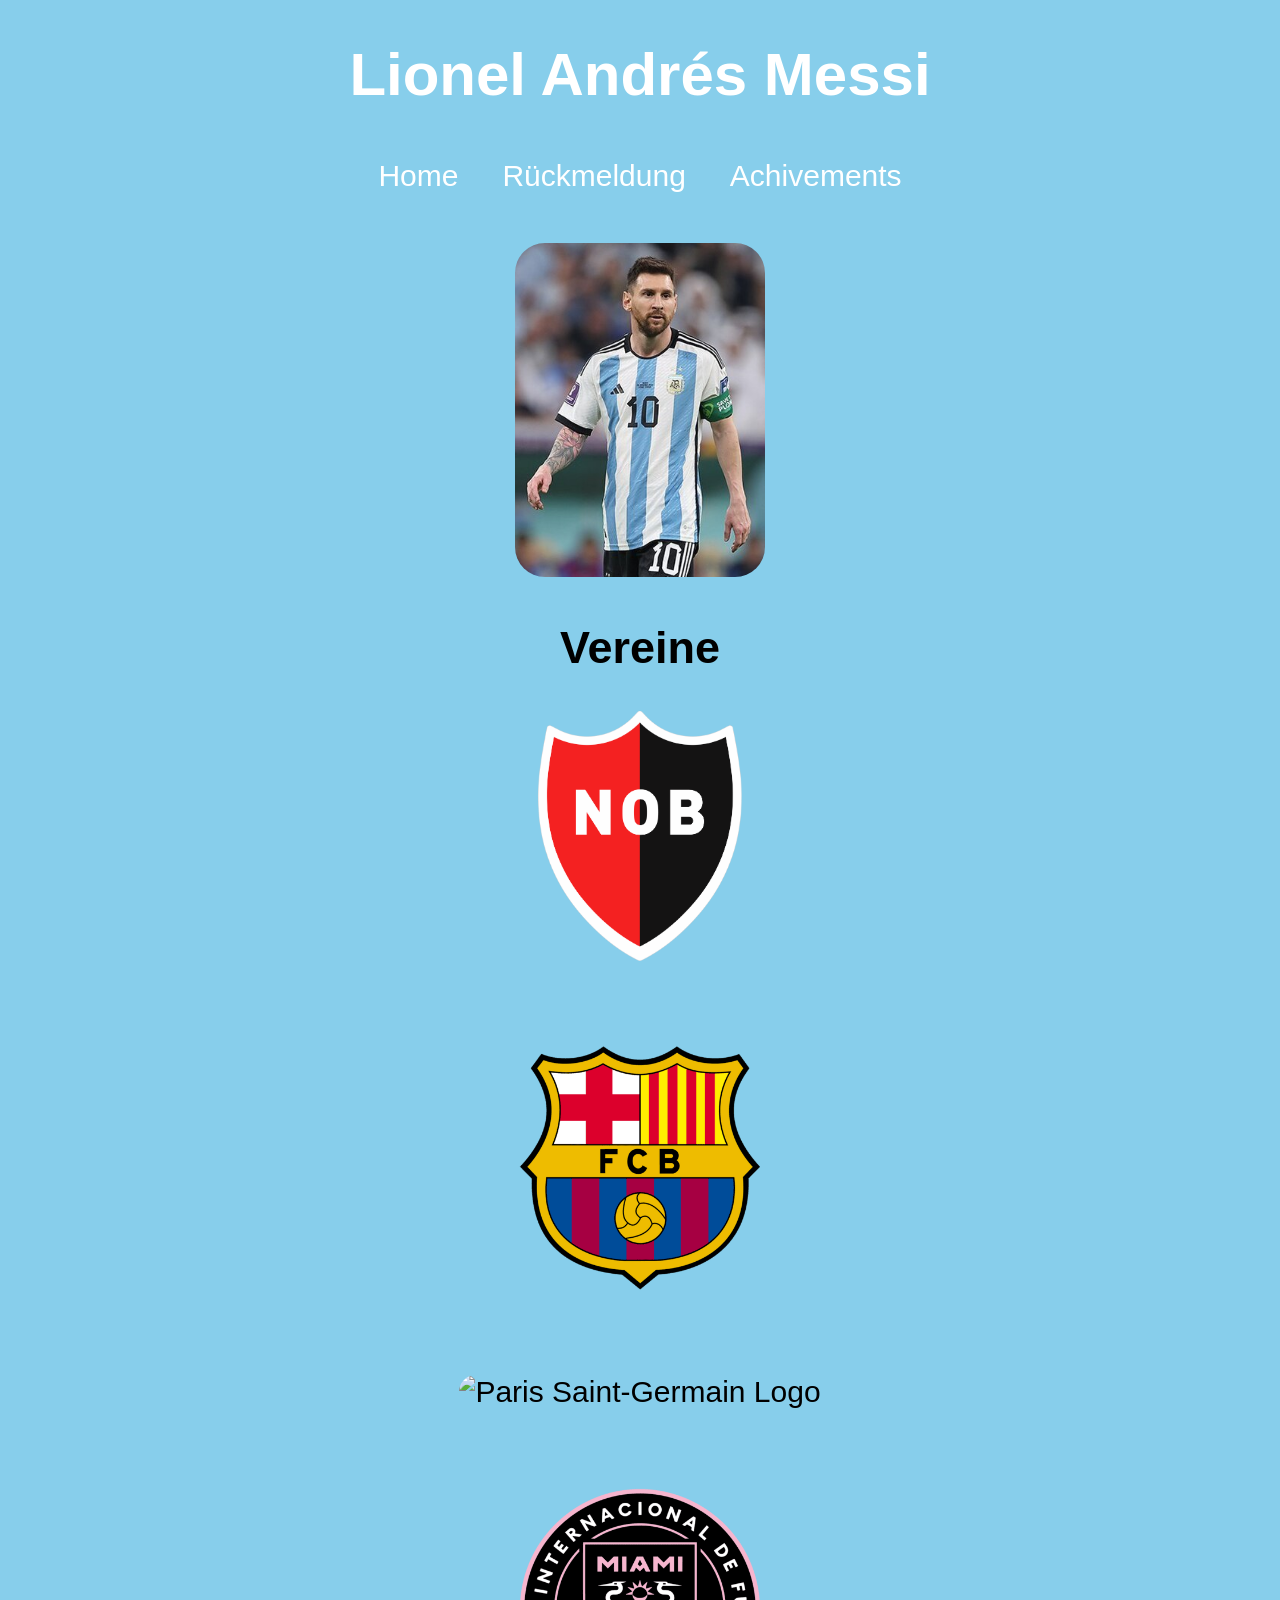
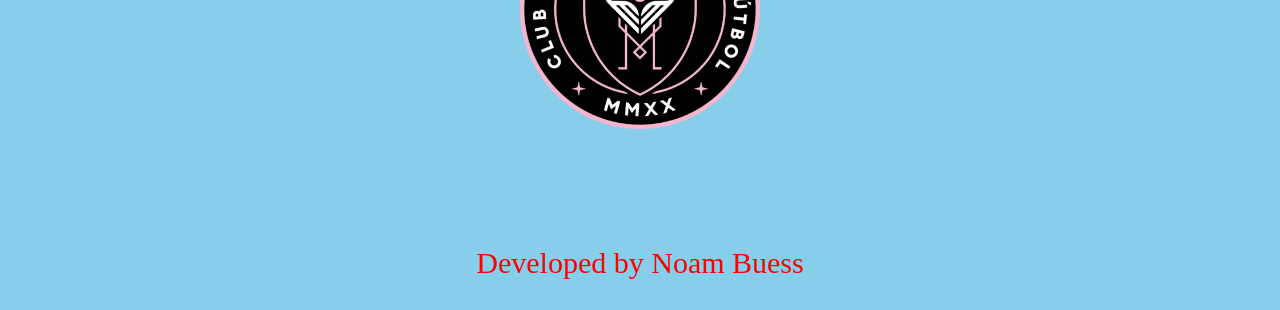
==== index.html @ 8aaba7e3 "verbesserungen" ====
<!DOCTYPE html>
<html lang="de">
<head>
    <meta charset="UTF-8">
    <meta name="viewport" content="width=device-width, initial-scale=1.0">
    <meta name="description" content="Es geht um eine Übungswebseite über den Fussballspieler Lionel Messi.">
    <title>Lionel Messi</title>
    <link rel="stylesheet" href="src/index.css">
</head>
<body class ="body">
    <header class="header">
        <h1>Lionel Andrés Messi</h1>
    </header>
    <nav class="navbar">
        <a href="index.html" class="navlink">Home</a>    
        <a href="src/rueckmeldung.html" class="navlink">Rückmeldung</a>
        <a href="src/achivements.html" class="navlink">Achivements</a>
    </nav>
    <main class="main">
        <img src="public/LionelMessiPicture.jpg" alt="Lionel Messi Picture" class="messipicture">
        <br>
        <h2>Vereine</h2>
        <img src="public/clubs/Newells_Old_Boys_Logo.png" alt="Newells Old Boys Logo" class="vereine"><br>
        <img src="public/clubs/FC-Barcelona_Logo.png" alt="FC Barcelona" class="vereine2"><br>
        <img src="public/clubs/Paris_Saint-Germain_Logo.png" alt="Paris Saint-Germain Logo" class="vereine"><br>
        <img src="public/clubs/Inter_Miami_Logo.png" alt="Inter Miami Logo" class="vereine2"><br>
    </main>
    <footer class="footer">
        <p>Developed by Noam Buess</p>
    </footer>
    </body>
</html>
---- src/index.css ----
.header {
    font-size: 30px;
    font-family: Arial, sans-serif;
    text-align: center;
    color: white;
    margin: 20px;
}
.navbar {
    text-align: center;
    margin:50px;
}
.navlink {
    font-size: 30px;
    font-family: Arial, sans-serif;
    color: white;
    text-decoration: none;
    margin: 20px;
}

.body {
    background-color: skyblue;
}

.main {
    font-size: 30px;
    font-family: Arial, sans-serif;
    text-align: center;
}

.footer {
    text-align: center;
    color: red;
    font-size: 30px;
}

.achievements-main {
    display: flex;
    gap: 40px;
    align-items: flex-start;
    font-family: Arial, Helvetica, sans-serif;
    font-size: 25px;
}
.messipicture {
    border-top-left-radius: 30px;
    border-top-right-radius: 30px;
    border-bottom-left-radius: 30px;
    border-bottom-right-radius: 30px;
    width: 250px;
    height: auto; 
    text-align: center;
}

.vereine {
    border-radius: 30px;
    width: 250px;
    height: auto; 
    text-align: center;
}

.vereine2 {
    border-radius: 30px;
    width: 400px;
    height: auto;
    text-align: center;
}

.avmAside {
    display: flex;
    flex-direction: column;
    gap: 20px;
}

.messipictureAchievements {
    border-radius: 30px;
    width: 250px;
    height: auto;
}
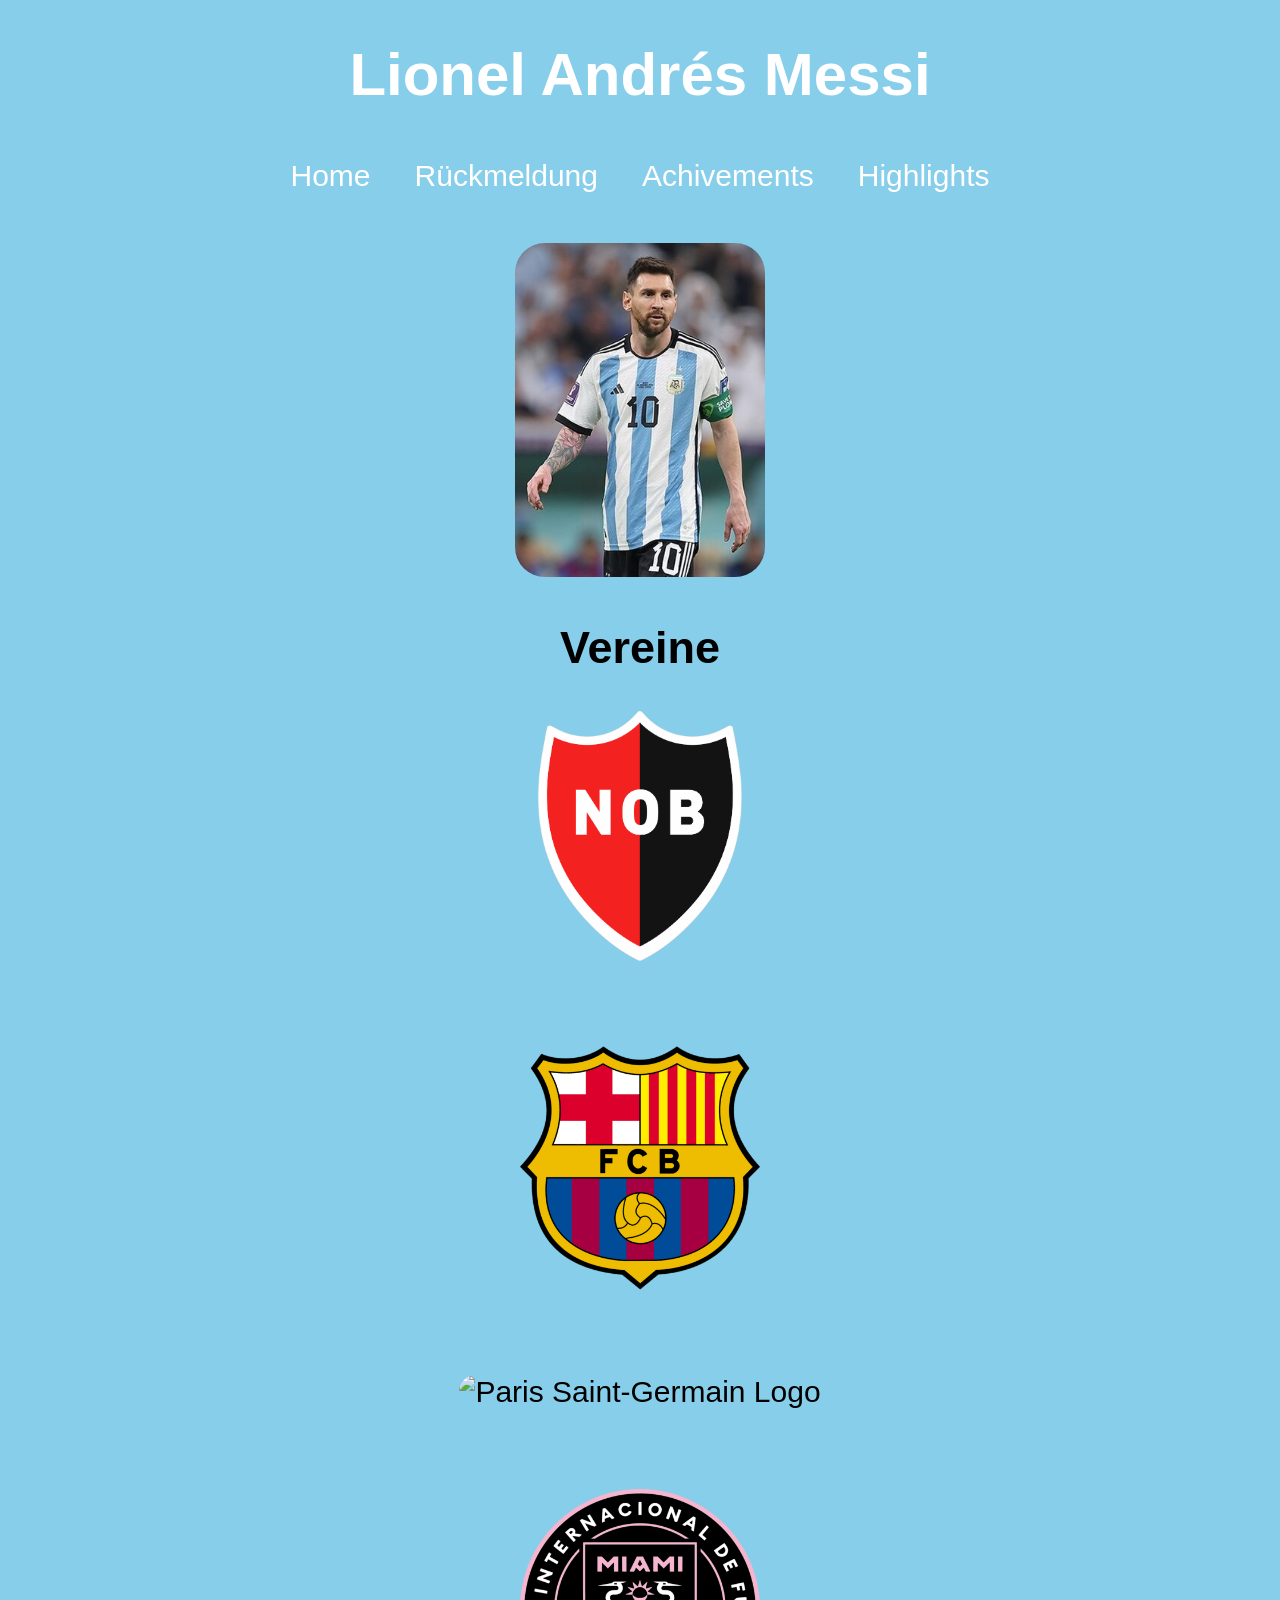
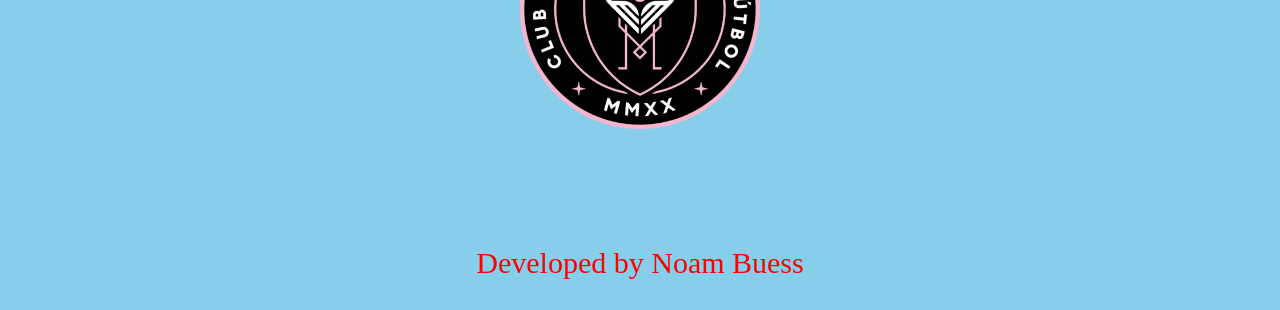
==== commit 25c5594e: "video" ====
--- a/index.html
+++ b/index.html
@@ -15,6 +15,7 @@
         <a href="index.html" class="navlink">Home</a>    
         <a href="src/rueckmeldung.html" class="navlink">Rückmeldung</a>
         <a href="src/achivements.html" class="navlink">Achivements</a>
+        <a href="src/highlights.html" class="navlink">Highlights</a>
     </nav>
     <main class="main">
         <img src="public/LionelMessiPicture.jpg" alt="Lionel Messi Picture" class="messipicture">
--- a/src/index.css
+++ b/src/index.css
@@ -74,4 +74,18 @@
     border-radius: 30px;
     width: 250px;
     height: auto;
-}+}
+
+.tbl-h {
+    border-collapse: collapse;
+}
+.tbl-h th, .tbl-h td {
+    border: 1px solid black;
+    padding: 10px;
+    background-color: rgb(255, 255, 255);
+}
+
+.messivideo {
+    text-align: center;
+    
+}
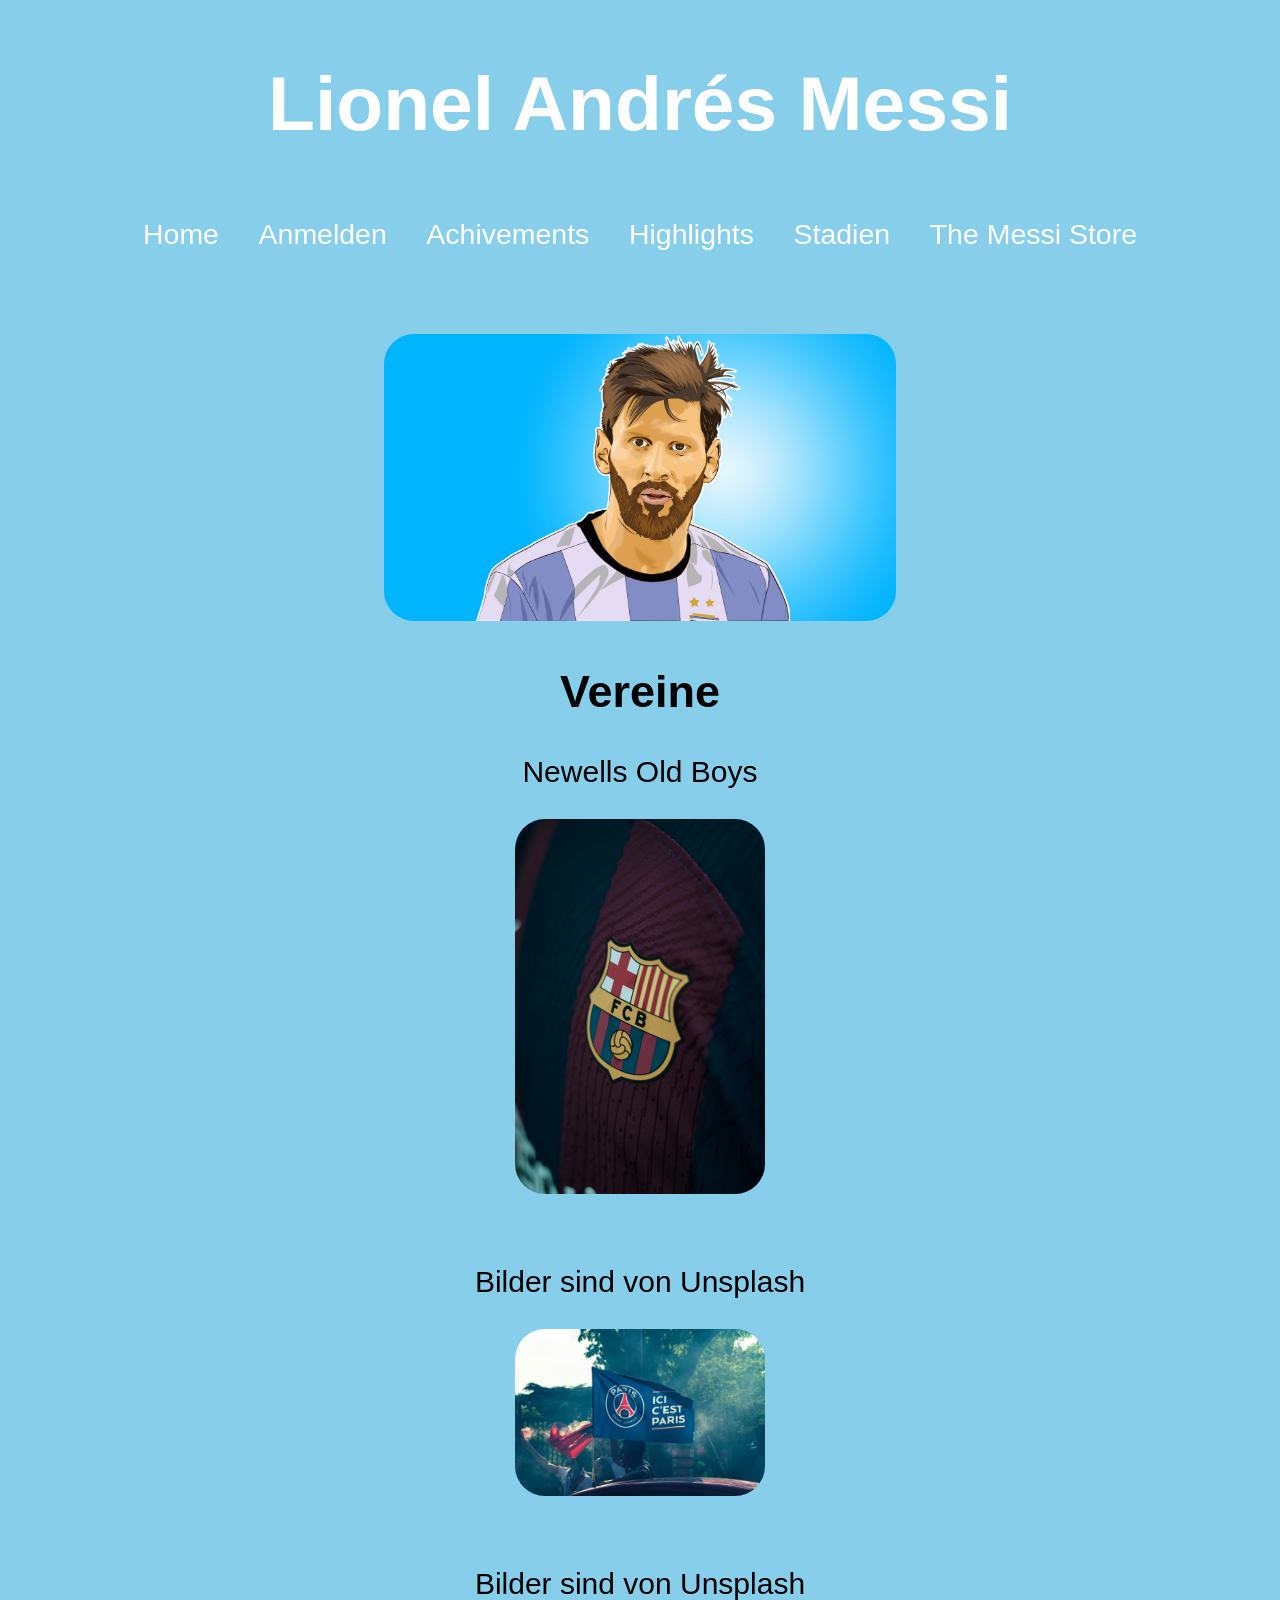
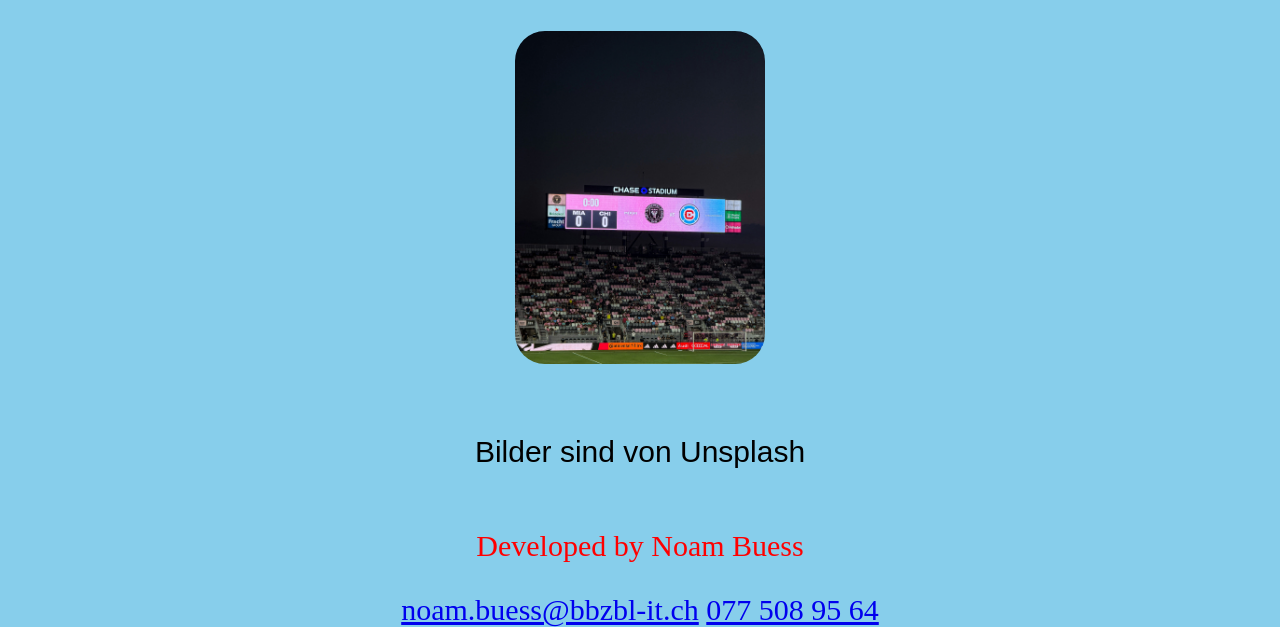
==== commit 64deb87f: "zwischen commit" ====
--- a/index.html
+++ b/index.html
@@ -2,32 +2,44 @@
 <html lang="de">
 <head>
     <meta charset="UTF-8">
+    <meta name="robots" content="noindex">
     <meta name="viewport" content="width=device-width, initial-scale=1.0">
     <meta name="description" content="Es geht um eine Übungswebseite über den Fussballspieler Lionel Messi.">
     <title>Lionel Messi</title>
     <link rel="stylesheet" href="src/index.css">
 </head>
-<body class ="body">
-    <header class="header">
-        <h1>Lionel Andrés Messi</h1>
-    </header>
-    <nav class="navbar">
-        <a href="index.html" class="navlink">Home</a>    
-        <a href="src/rueckmeldung.html" class="navlink">Rückmeldung</a>
-        <a href="src/achivements.html" class="navlink">Achivements</a>
-        <a href="src/highlights.html" class="navlink">Highlights</a>
-    </nav>
+<body>
+
+    <div class="head">
+        <header class="title">
+            <h1>Lionel Andrés Messi</h1>
+        </header>
+        <nav class="navbar">
+            <a href="index.html" class="navlink">Home</a>    
+            <a href="src/login.html" class="navlink">Anmelden</a>
+            <a href="src/achivements.html" class="navlink">Achivements</a>
+            <a href="src/highlights.html" class="navlink">Highlights</a>
+            <a href="src/Stadien.html" class="navlink">Stadien</a>
+            <a href="https://www.themessistore.com/" target="_blank" class="navlink">The Messi Store</a>
+        </nav>
+
+    </div>
     <main class="main">
         <img src="public/LionelMessiPicture.jpg" alt="Lionel Messi Picture" class="messipicture">
         <br>
         <h2>Vereine</h2>
-        <img src="public/clubs/Newells_Old_Boys_Logo.png" alt="Newells Old Boys Logo" class="vereine"><br>
-        <img src="public/clubs/FC-Barcelona_Logo.png" alt="FC Barcelona" class="vereine2"><br>
-        <img src="public/clubs/Paris_Saint-Germain_Logo.png" alt="Paris Saint-Germain Logo" class="vereine"><br>
-        <img src="public/clubs/Inter_Miami_Logo.png" alt="Inter Miami Logo" class="vereine2"><br>
+        <p>Newells Old Boys</p>
+        <img src="public//clubs/FCBarcelona-Logo.jpg" alt="FC Barcelona" class="vereine2"><br> <br>
+        <p>Bilder sind von Unsplash</p>
+        <img src="public//clubs/PSG-Logo.jpg" alt="Paris Saint-Germain Logo" class="vereine"><br> <br>
+        <p>Bilder sind von Unsplash</p>
+        <img src="public/clubs/InterMiami-Logo.jpg" alt="Inter Miami Logo" class="vereine2"><br> <br>
+        <p>Bilder sind von Unsplash</p>
     </main>
     <footer class="footer">
         <p>Developed by Noam Buess</p>
+        <a href="mailto:noam.buess@bbzbl-it.ch" >noam.buess@bbzbl-it.ch</a>
+        <a href="tel:0775089564">077 508 95 64</a>
     </footer>
     </body>
 </html>
--- a/src/index.css
+++ b/src/index.css
@@ -1,91 +1,577 @@
-.header {
-    font-size: 30px;
-    font-family: Arial, sans-serif;
-    text-align: center;
-    color: white;
-    margin: 20px;
+@media screen and (max-width: 1600px) {
+    :root {
+        --red-color: red;
+        --background-color: skyblue;
+        --darkblue-color: darkblue;
+        --white-color: white;
+        --lightgreen-color: lightgreen;
+
+        body {
+            background-color: var(--background-color);
+            display: grid;
+            grid-template-columns: 100%;
+            grid-template-rows: 300px 1fr 100px;
+            grid-template-areas: 
+                        "head"
+                        "main"
+                        "footer";
+        
+            .head {
+                grid-area: head;
+                align-items: center;
+                width: 100%;
+                background-color: var(--background-color);
+                top:0;
+
+                .title {
+                    grid-area: head;
+                    font-size: 3vw;
+                    font-family: Arial, sans-serif;
+                    text-align: center;
+                    color: var(--white-color);
+                }
+                .navbar {
+                    text-align: center;
+                    margin:25px;
+
+                    .navlink {
+                        font-size: 2.225vw;
+                        font-family: Arial, sans-serif;
+                        color: var(--white-color);
+                        text-decoration: none;
+                        margin: 1vw;
+                        padding: 5px;
+                        display: inline-block;
+                        transition: transform 0.3s ease, color 0.3s ease;
+                    }
+                    .navlink:hover {
+                        transform: scale(1.2);
+                        color: var(--lightgreen-color);
+                    }
+                }
+            }
+            .main {
+                grid-area: main;
+                font-size: 30px;
+                font-family: Arial, sans-serif;
+                text-align: center;
+
+                .messipicture {
+                    border-radius: 30px;
+                    margin-top: 2vw;
+                    width: 40vw;
+                    height: auto; 
+                    text-align: center;
+                }
+                .vereine {
+                    border-radius: 30px;
+                    width: 250px;
+                    height: auto; 
+                    text-align: center;
+                }
+                .vereine2 {
+                    border-radius: 30px;
+                    width: 250px;
+                    height: auto;
+                    text-align: center;
+                }
+                .input {
+                    width: 200px;
+                    height: 25px;
+                    border-radius: 10px;
+                }
+                .input-submit {
+                    width: 100px;
+                    height: 25px;
+                    border-radius: 10px;
+                }
+                .maps-stadiums {
+                    width: 70vw;
+                    height: 50vh;
+                }
+                
+            }
+            .footer {
+                grid-area: footer;
+                text-align: center;
+                color: var(--red-color);
+                font-size: 30px;
+            }
+            .achievements-main {
+                display: flex;
+                gap: 40px;
+                align-items: flex-start;
+                font-family: Arial, Helvetica, sans-serif;
+                font-size: 25px;
+
+                .tbl-h {
+                    border-collapse: collapse;
+                }
+                .tbl-h th, .tbl-h td {
+                    border: 1px solid black;
+                    padding: 10px;
+                    background-color: var(--white-color);
+                }
+            }
+            .avmAside {
+                display: flex;
+                flex-direction: column;
+                gap: 20px;
+
+                    .messipictureAchievements {
+                        border-radius: 30px;
+                        width: 250px;
+                        height: auto;
+                    }
+                    .CampNou {
+                        border-radius: 30px;
+                        margin-top: 30vh;
+                        width: 250px;
+                        height: auto;
+                    }
+            }
+            .messivideo {
+                text-align: center;  
+            }
+            main {
+
+                h2:first-child {
+                    font-size: 45px;
+                    color: var(--darkblue-color);
+                }
+            }
+        }
+    }
 }
-.navbar {
-    text-align: center;
-    margin:50px;
+
+@media  screen and (max-width: 1000px) {
+    :root {
+        --red-color: red;
+        --background-color: skyblue;
+        --darkblue-color: darkblue;
+        --white-color: white;
+        --lightgreen-color: lightgreen;
+
+        body {
+            background-color: var(--background-color);
+            display: grid;
+            grid-template-columns: 100%;
+            grid-template-rows: 200px 1fr 100px;
+            grid-template-areas: 
+                        "head"
+                        "main"
+                        "footer";
+        
+            .head {
+                grid-area: head;
+                align-items: center;
+                width: 100%;
+                background-color: var(--background-color);
+                top:0;
+
+                .title {
+                    grid-area: head;
+                    font-size: 3vw;
+                    font-family: Arial, sans-serif;
+                    text-align: center;
+                    color: var(--white-color);
+                }
+                .navbar {
+                    text-align: center;
+                    margin: 5vh;
+
+                    .navlink {
+                        font-size: 2.3vw;
+                        font-family: Arial, sans-serif;
+                        color: var(--white-color);
+                        text-decoration: none;
+                        margin: 1vw;
+                        padding: 5px;
+                        display: inline-block;
+                        transition: transform 0.3s ease, color 0.3s ease;
+                    }
+                    .navlink:hover {
+                        transform: scale(1.2);
+                        color: var(--lightgreen-color);
+                    }
+                }
+            }
+            .main {
+                grid-area: main;
+                font-size: 30px;
+                font-family: Arial, sans-serif;
+                text-align: center;
+
+                .messipicture {
+                    border-radius: 30px;
+                    width: 40vw;
+                    height: auto; 
+                    text-align: center;
+                }
+                .vereine {
+                    border-radius: 30px;
+                    width: 250px;
+                    height: auto; 
+                    text-align: center;
+                }
+                .vereine2 {
+                    border-radius: 30px;
+                    width: 250px;
+                    height: auto;
+                    text-align: center;
+                }
+                .input {
+                    width: 200px;
+                    height: 25px;
+                    border-radius: 10px;
+                }
+                .input-submit {
+                    width: 100px;
+                    height: 25px;
+                    border-radius: 10px;
+                }
+                .maps-stadiums {
+                    width: 60vw;
+                    height: 50vh;
+                }
+            }
+            .footer {
+                grid-area: footer;
+                text-align: center;
+                color: var(--red-color);
+                font-size: 30px;
+            }
+            .achievements-main {
+                display: flex;
+                gap: 40px;
+                align-items: flex-start;
+                font-family: Arial, Helvetica, sans-serif;
+                font-size: 25px;
+
+                .tbl-h {
+                    border-collapse: collapse;
+                }
+                .tbl-h th, .tbl-h td {
+                    border: 1px solid black;
+                    padding: 10px;
+                    background-color: var(--white-color);
+                }
+            }
+            .avmAside {
+                
+                display: flex;
+                flex-direction: column;
+                gap: 20px;
+
+                    .messipictureAchievements {
+                        border-radius: 30px;
+                        width: 250px;
+                        height: auto;
+                    }
+                    .CampNou {
+                        border-radius: 30px;
+                        margin-top: 35vh;
+                        width: 30vw;
+                    }
+            }
+            .messivideo {
+                text-align: center;  
+            }
+            main {
+
+                h2:first-child {
+                    font-size: 45px;
+                    color: var(--darkblue-color);
+                }
+            }
+        }
+    }
 }
-.navlink {
-    font-size: 30px;
-    font-family: Arial, sans-serif;
-    color: white;
-    text-decoration: none;
-    margin: 20px;
+
+@media screen and (max-width: 750px) {
+    :root {
+        --red-color: red;
+        --background-color: skyblue;
+        --darkblue-color: darkblue;
+        --white-color: white;
+        --lightgreen-color: lightgreen;
+
+        body {
+            background-color: var(--background-color);
+            display: grid;
+            grid-template-columns: 100%;
+            grid-template-rows: 150px 1fr 100px;
+            grid-template-areas: 
+                        "head"
+                        "main"
+                        "footer";
+        
+            .head {
+                grid-area: head;
+                align-items: center;
+                width: 100%;
+                background-color: var(--background-color);
+                top:0;
+
+                .title {
+                    grid-area: head;
+                    font-size: 3vw;
+                    font-family: Arial, sans-serif;
+                    text-align: center;
+                    color: var(--white-color);
+                }
+                .navbar {
+                    text-align: center;
+                    margin: 2vh;
+
+                    .navlink {
+                        font-size: 2.3vw;
+                        font-family: Arial, sans-serif;
+                        color: var(--white-color);
+                        text-decoration: none;
+                        margin: 1vw;
+                        padding: 5px;
+                        display: inline-block;
+                        transition: transform 0.3s ease, color 0.3s ease;
+                    }
+                    .navlink:hover {
+                        transform: scale(1.2);
+                        color: var(--lightgreen-color);
+                    }
+                }
+            }
+            .main {
+                grid-area: main;
+                font-size: 2.5vw;
+                font-family: Arial, sans-serif;
+                text-align: center;
+
+                .messipicture {
+                    border-radius: 30px;
+                    width: 40vw;
+                    height: auto; 
+                    text-align: center;
+                }
+                .vereine {
+                    border-radius: 30px;
+                    width: 250px;
+                    height: auto; 
+                    text-align: center;
+                }
+                .vereine2 {
+                    border-radius: 30px;
+                    width: 250px;
+                    height: auto;
+                    text-align: center;
+                }
+                .input {
+                    width: 50vw;
+                    height: 4vh;
+                    border-radius: 10px;
+                }
+                .input-submit {
+                    width: 100px;
+                    height: 25px;
+                    border-radius: 10px;
+                }
+                .maps-stadiums {
+                    width: 60vw;
+                    height: 50vh;
+                }
+            }
+            .footer {
+                grid-area: footer;
+                text-align: center;
+                color: var(--red-color);
+                font-size: 30px;
+            }
+            .achievements-main {
+                display: flex;
+                gap: 40px;
+                align-items: flex-start;
+                font-family: Arial, Helvetica, sans-serif;
+                font-size: 25px;
+
+                .tbl-h {
+                    border-collapse: collapse;
+                }
+                .tbl-h th, .tbl-h td {
+                    border: 1px solid black;
+                    padding: 10px;
+                    background-color: var(--white-color);
+                }
+            }
+            .avmAside {
+                grid-area: aside;
+                display: flex;
+                flex-direction: column;
+                gap: 20px;
+
+                    .messipictureAchievements {
+                        border-radius: 30px;
+                        width: 250px;
+                        height: auto;
+                    }
+                    .CampNou {
+                        border-radius: 30px;
+                        margin-top: 30vh;
+                        width: 30vw;
+                    }
+            }
+            .messivideo {
+                text-align: center;  
+            }
+            main {
+
+                h2:first-child {
+                    font-size: 45px;
+                    color: var(--darkblue-color);
+                }
+            }
+        }
+    }
 }
 
-.body {
-    background-color: skyblue;
-}
-
-.main {
-    font-size: 30px;
-    font-family: Arial, sans-serif;
-    text-align: center;
-}
-
-.footer {
-    text-align: center;
-    color: red;
-    font-size: 30px;
-}
-
-.achievements-main {
-    display: flex;
-    gap: 40px;
-    align-items: flex-start;
-    font-family: Arial, Helvetica, sans-serif;
-    font-size: 25px;
-}
-.messipicture {
-    border-top-left-radius: 30px;
-    border-top-right-radius: 30px;
-    border-bottom-left-radius: 30px;
-    border-bottom-right-radius: 30px;
-    width: 250px;
-    height: auto; 
-    text-align: center;
-}
-
-.vereine {
-    border-radius: 30px;
-    width: 250px;
-    height: auto; 
-    text-align: center;
-}
-
-.vereine2 {
-    border-radius: 30px;
-    width: 400px;
-    height: auto;
-    text-align: center;
-}
-
-.avmAside {
-    display: flex;
-    flex-direction: column;
-    gap: 20px;
-}
-
-.messipictureAchievements {
-    border-radius: 30px;
-    width: 250px;
-    height: auto;
-}
-
-.tbl-h {
-    border-collapse: collapse;
-}
-.tbl-h th, .tbl-h td {
-    border: 1px solid black;
-    padding: 10px;
-    background-color: rgb(255, 255, 255);
-}
-
-.messivideo {
-    text-align: center;
-    
-}
+@media screen and (max-width: 400px) {
+    :root {
+        --red-color: red;
+        --background-color: skyblue;
+        --darkblue-color: darkblue;
+        --white-color: white;
+        --lightgreen-color: lightgreen;
+
+        body {
+            background-color: var(--background-color);
+            display: grid;
+            grid-template-columns: 70% 30%;
+            grid-template-rows: 300px 1fr 100px;
+            grid-template-areas: 
+                        "head head"
+                        "main aside"
+                        "footer footer";
+        
+            .head {
+                grid-area: head;
+                align-items: center;
+                width: 100%;
+                background-color: var(--background-color);
+                top:0;
+
+                .title {
+                    grid-area: head;
+                    font-size: 3vw;
+                    font-family: Arial, sans-serif;
+                    text-align: center;
+                    color: var(--white-color);
+                }
+                .navbar {
+                    text-align: center;
+                    margin: 2vh;
+
+                    .navlink {
+                        font-size: 2.3vw;
+                        font-family: Arial, sans-serif;
+                        color: var(--white-color);
+                        text-decoration: none;
+                        margin: 1vw;
+                        padding: 5px;
+                        display: inline-block;
+                        transition: transform 0.3s ease, color 0.3s ease;
+                    }
+                    .navlink:hover {
+                        transform: scale(1.2);
+                        color: var(--lightgreen-color);
+                    }
+                }
+            }
+            .main {
+                grid-area: main;
+                font-size: 30px;
+                font-family: Arial, sans-serif;
+                text-align: center;
+
+                .messipicture {
+                    border-radius: 30px;
+                    width: 25vw;
+                    height: auto; 
+                    text-align: center;
+                }
+                .vereine {
+                    border-radius: 30px;
+                    width: 250px;
+                    height: auto; 
+                    text-align: center;
+                }
+                .vereine2 {
+                    border-radius: 30px;
+                    width: 250px;
+                    height: auto;
+                    text-align: center;
+                }
+                .input {
+                    width: 200px;
+                    height: 25px;
+                    border-radius: 10px;
+                }
+                .input-submit {
+                    width: 100px;
+                    height: 25px;
+                    border-radius: 10px;
+                }
+                .maps-stadiums {
+                    width: 60vw;
+                    height: 50vh;
+                }
+            }
+            .footer {
+                grid-area: footer;
+                text-align: center;
+                color: var(--red-color);
+                font-size: 30px;
+            }
+            .achievements-main {
+                display: flex;
+                gap: 40px;
+                align-items: flex-start;
+                font-family: Arial, Helvetica, sans-serif;
+                font-size: 25px;
+
+                .tbl-h {
+                    border-collapse: collapse;
+                }
+                .tbl-h th, .tbl-h td {
+                    border: 1px solid black;
+                    padding: 10px;
+                    background-color: var(--white-color);
+                }
+            }
+            .avmAside {
+                grid-area: aside;
+                display: flex;
+                flex-direction: column;
+                gap: 20px;
+
+                    .messipictureAchievements {
+                        border-radius: 30px;
+                        width: 250px;
+                        height: auto;
+                    }
+                    .CampNou {
+                        border-radius: 30px;
+                        margin-top: 20vh;
+                        width: 30vw;
+                    }
+            }
+            .messivideo {
+                text-align: center;  
+            }
+            main {
+
+                h2:first-child {
+                    font-size: 45px;
+                    color: var(--darkblue-color);
+                }
+            }
+        }
+    }
+}
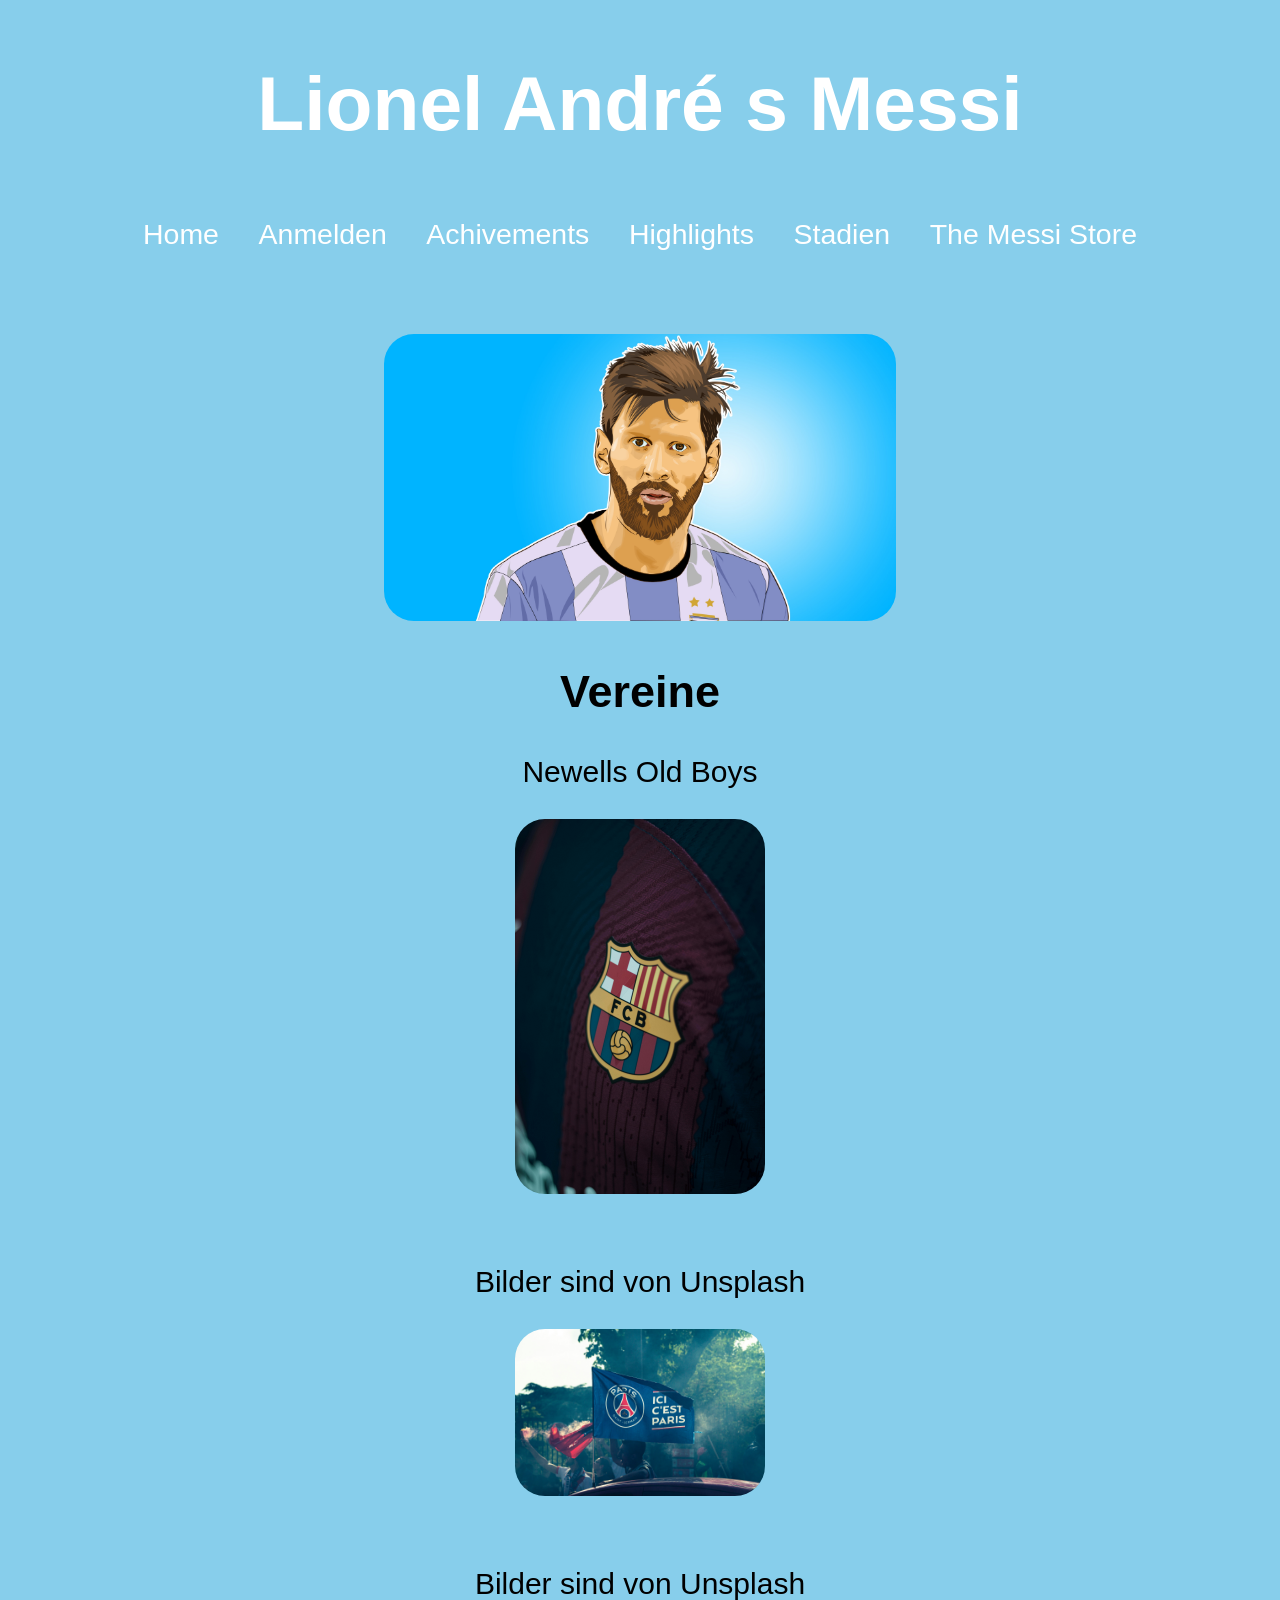
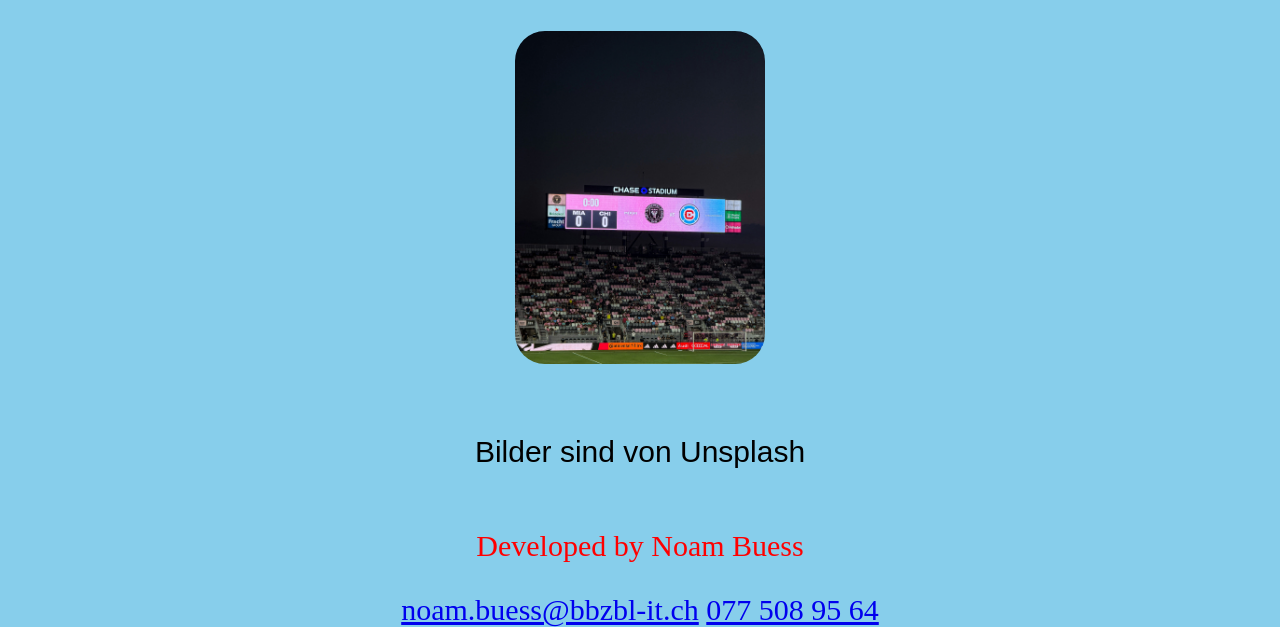
==== commit bde9fcec: "test" ====
--- a/index.html
+++ b/index.html
@@ -12,7 +12,7 @@
 
     <div class="head">
         <header class="title">
-            <h1>Lionel Andrés Messi</h1>
+            <h1>Lionel André s Messi</h1>
         </header>
         <nav class="navbar">
             <a href="index.html" class="navlink">Home</a>    
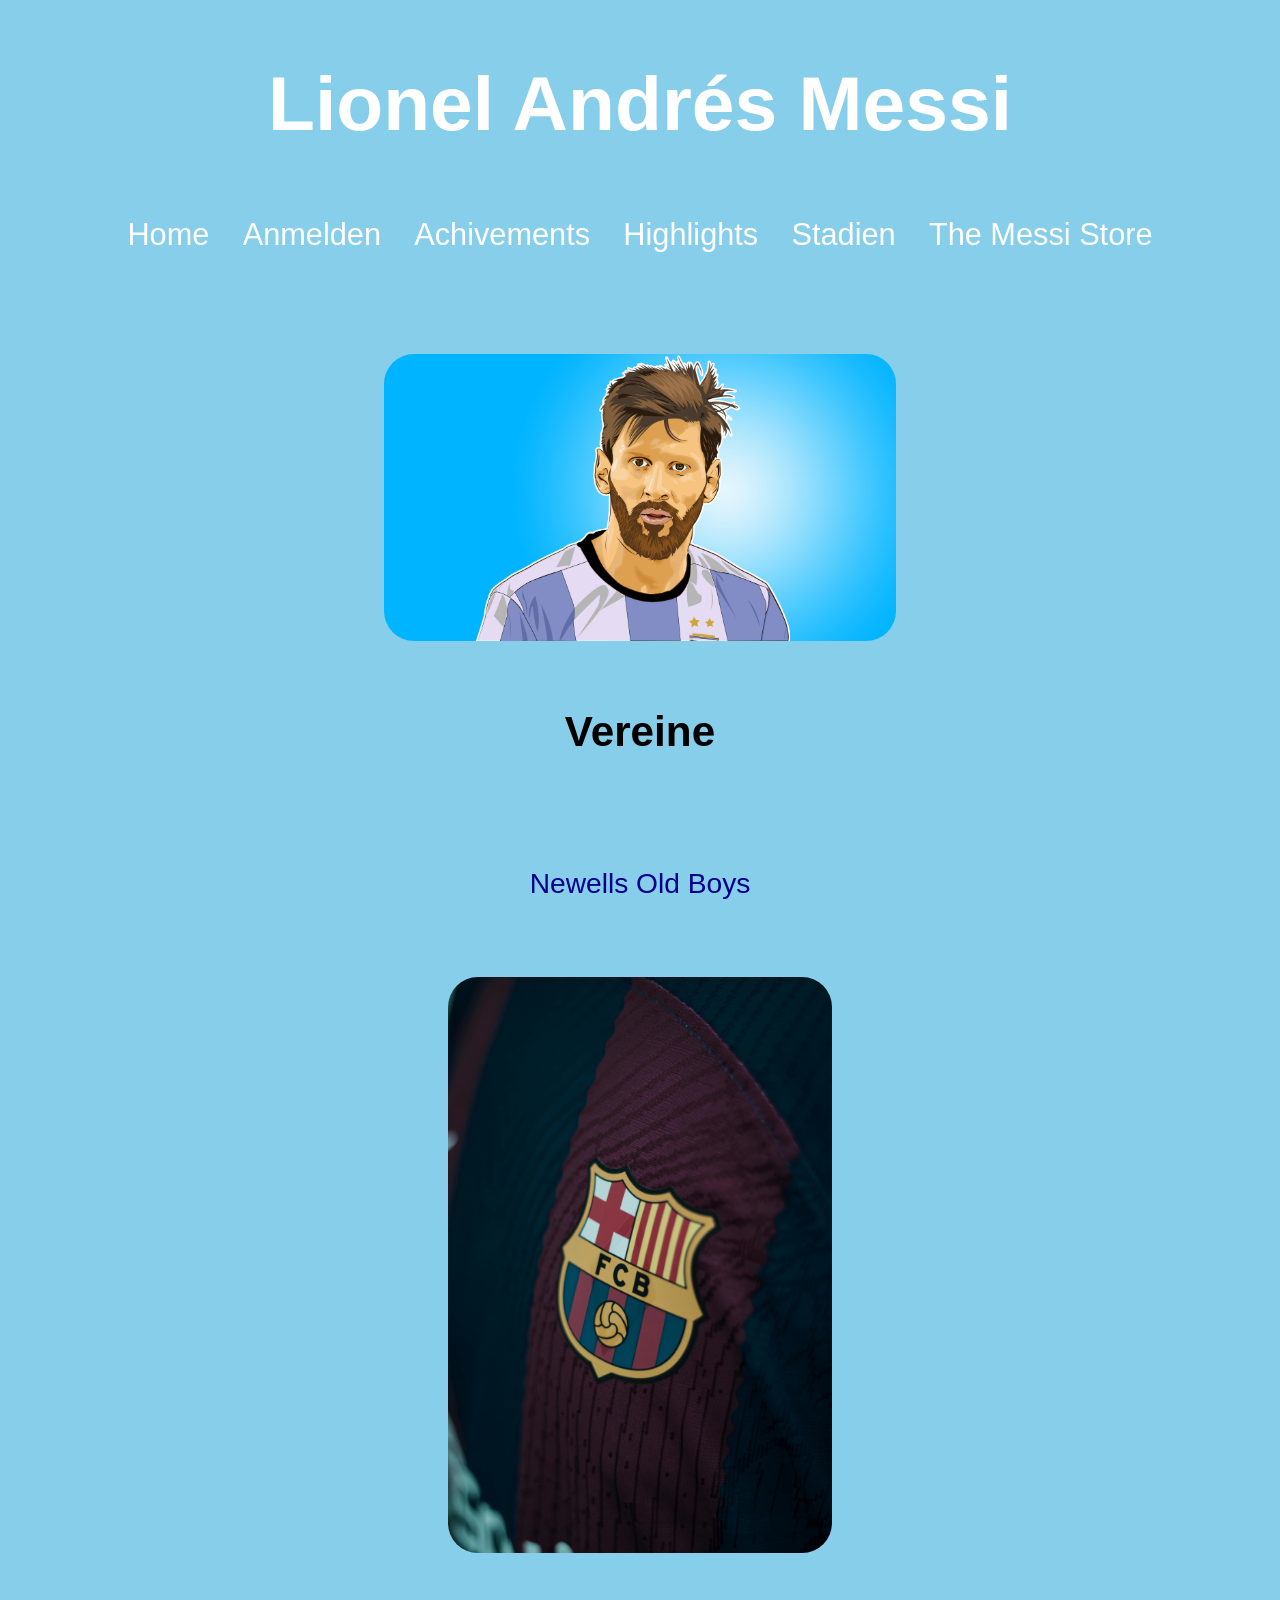
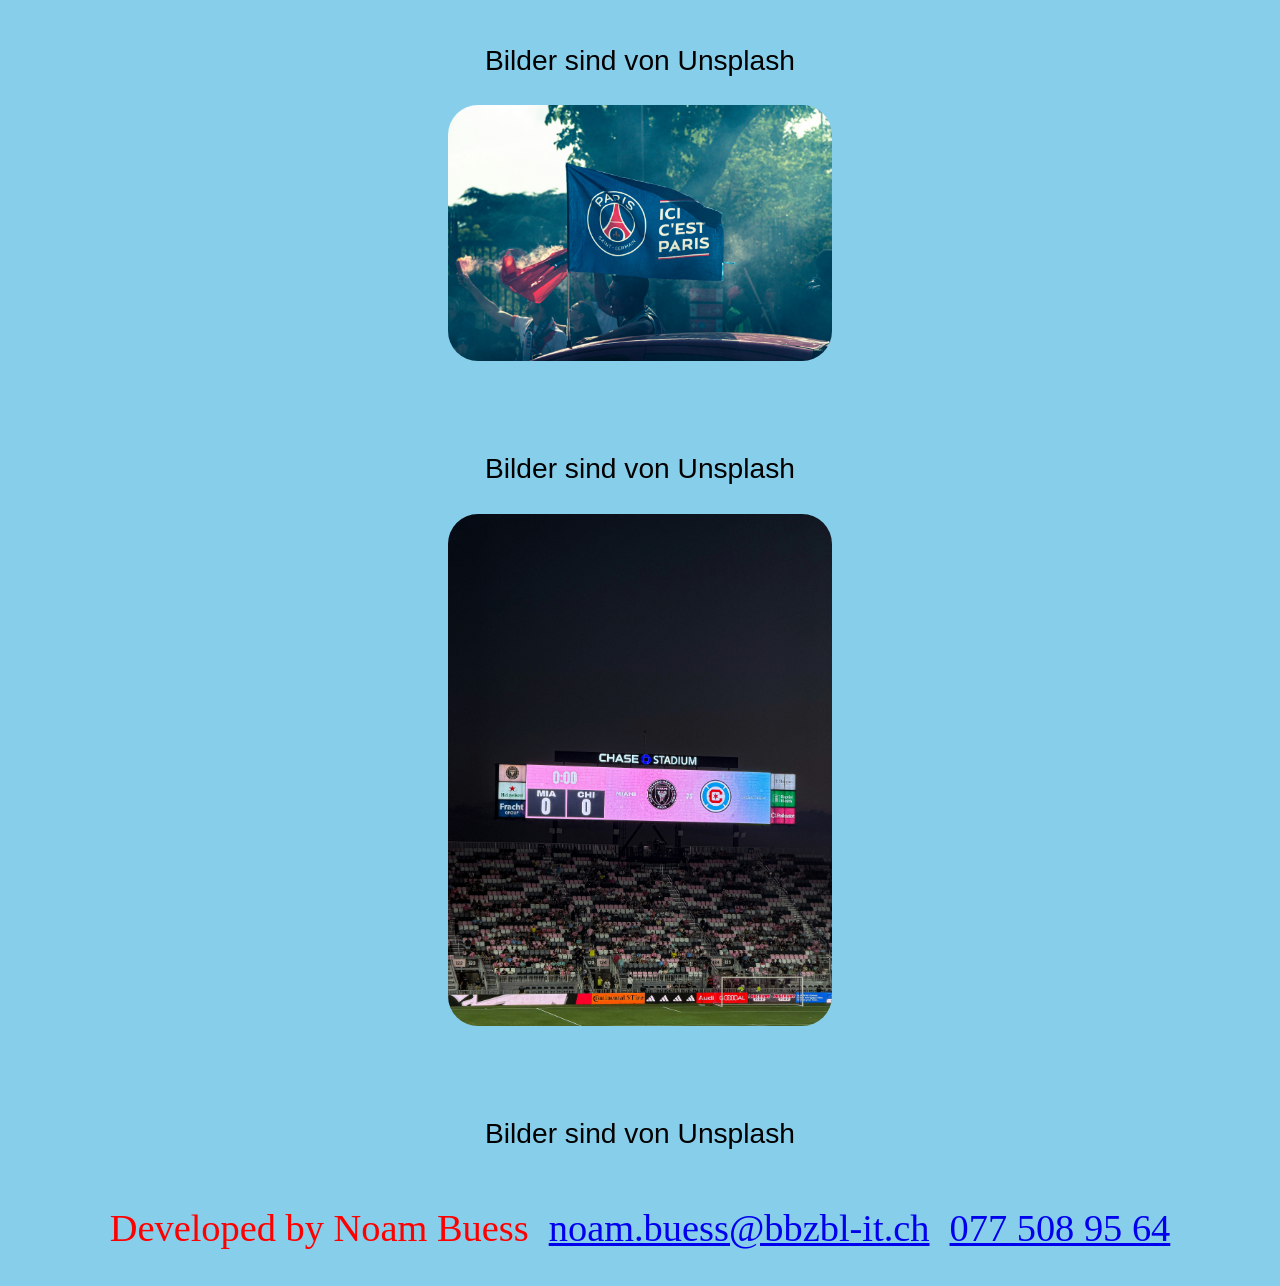
==== commit 1098969a: "responsive" ====
--- a/index.html
+++ b/index.html
@@ -6,20 +6,20 @@
     <meta name="viewport" content="width=device-width, initial-scale=1.0">
     <meta name="description" content="Es geht um eine Übungswebseite über den Fussballspieler Lionel Messi.">
     <title>Lionel Messi</title>
-    <link rel="stylesheet" href="src/index.css">
+    <link rel="stylesheet" href="index.css">
 </head>
 <body>
 
     <div class="head">
         <header class="title">
-            <h1>Lionel André s Messi</h1>
+            <h1>Lionel Andrés Messi</h1>
         </header>
         <nav class="navbar">
             <a href="index.html" class="navlink">Home</a>    
-            <a href="src/login.html" class="navlink">Anmelden</a>
-            <a href="src/achivements.html" class="navlink">Achivements</a>
-            <a href="src/highlights.html" class="navlink">Highlights</a>
-            <a href="src/Stadien.html" class="navlink">Stadien</a>
+            <a href="login.html" class="navlink">Anmelden</a>
+            <a href="achivements.html" class="navlink">Achivements</a>
+            <a href="highlights.html" class="navlink">Highlights</a>
+            <a href="Stadien.html" class="navlink">Stadien</a>
             <a href="https://www.themessistore.com/" target="_blank" class="navlink">The Messi Store</a>
         </nav>
 
@@ -28,7 +28,7 @@
         <img src="public/LionelMessiPicture.jpg" alt="Lionel Messi Picture" class="messipicture">
         <br>
         <h2>Vereine</h2>
-        <p>Newells Old Boys</p>
+        <p id="NOB">Newells Old Boys</p>
         <img src="public//clubs/FCBarcelona-Logo.jpg" alt="FC Barcelona" class="vereine2"><br> <br>
         <p>Bilder sind von Unsplash</p>
         <img src="public//clubs/PSG-Logo.jpg" alt="Paris Saint-Germain Logo" class="vereine"><br> <br>
--- a/index.css
+++ b/index.css
@@ -0,0 +1,266 @@
+:root {
+    --red-color: red;
+    --background-color: skyblue;
+    --darkblue-color: darkblue;
+    --white-color: white;
+    --lightgreen-color: lightgreen;
+
+    body {
+        background-color: var(--background-color);
+        display: grid;
+        grid-template-columns: 100%;
+        grid-template-rows: 25vw 1fr 100px;
+        grid-template-areas: 
+                    "head"
+                    "main"
+                    "footer";
+    
+        .head {
+            grid-area: head;
+            align-items: center;
+            width: 100%;
+            background-color: var(--background-color);
+            top:0;
+
+            .title {
+                grid-area: head;
+                font-size: 3vw;
+                font-family: Arial, sans-serif;
+                text-align: center;
+                color: var(--white-color);
+            }
+            .navbar {
+                display: flex;
+                flex-direction: row;
+                justify-content: center;
+                margin:2.5vw;
+
+                .navlink {
+                    font-size: 2.4vw;
+                    font-family: Arial, sans-serif;
+                    color: var(--white-color);
+                    text-decoration: none;
+                    margin: 1.3vw;
+                    display: inline-block;
+                    transition: transform 0.3s ease, color 0.3s ease;
+                }
+                .navlink:hover {
+                    transform: scale(1.2);
+                    color: var(--lightgreen-color);
+                }
+            }
+        }
+        .main {
+            grid-area: main;
+            display: flex;
+            flex-direction: column;
+            align-items: center;
+            text-align: center;
+            font-size: 2.2vw;
+            font-family: Arial, sans-serif;
+            
+
+            .messipicture {
+                border-radius: 30px;
+                margin-top: 2vw;
+                width: 40vw;
+                height: auto; 
+                text-align: center;
+            }
+            .vereine {
+                border-radius: 30px;
+                width: 30vw;
+                height: auto; 
+                text-align: center;
+            }
+            .vereine2 {
+                border-radius: 30px;
+                width: 30vw;
+                height: auto;
+                text-align: center;
+            }
+            #NOB {
+                font-size: 2.2vw;
+                color: var(--darkblue-color);
+                margin: 6vw;
+            }
+            .input {
+                width: 40vw;
+                height: 25px;
+                border-radius: 10px;
+            }
+            .input-submit {
+                width: 100px;
+                height: 25px;
+                border-radius: 10px;
+            }
+            .maps-stadiums {
+                width: 60vw;
+                height: 60vh;
+            }
+            
+        }
+        .footer {
+            grid-area: footer;
+            display: flex;
+            align-items: center;
+            justify-content: center;
+            gap: 20px;
+            color: var(--red-color);
+            font-size: 3vw;
+        }
+        .messivideo {
+            display: flex;
+            align-items: center;
+            justify-content: center;
+        }
+        .messivideo #video { 
+            width: 70vw;
+            height: 40vh;  
+        }
+        main {
+
+            h2:first-child {
+                font-size: 45px;
+                color: var(--darkblue-color);
+            }
+        }
+    }
+    .body-achievements {
+        background-color: var(--background-color);
+        display: grid;
+        grid-template-columns: 70% 30%;
+        grid-template-rows: 25vw 1fr 100px;
+        grid-template-areas: 
+                    "head head"
+                    "main aside"
+                    "footer footer";
+        .head {
+            grid-area: head;
+            align-items: center;
+            width: 100%;
+            background-color: var(--background-color);
+            top:0;
+
+            .title {
+                font-size: 3vw;
+                font-family: Arial, sans-serif;
+                text-align: center;
+                color: var(--white-color);
+            }
+
+            .navbar {
+                display: flex;
+                flex-direction: row;
+                justify-content: center;
+                margin: 2vw;
+
+                .navlink {
+                    font-size: 2.225vw;
+                    font-family: Arial, sans-serif;
+                    color: var(--white-color);
+                    text-decoration: none;
+                    margin: 1.3vw;
+                    display: inline-block;
+                    transition: transform 0.3s ease, color 0.3s ease;
+                }
+                .navlink:hover {
+                    transform: scale(1.2);
+                    color: var(--lightgreen-color);
+                }
+            }
+        }
+        .achievements-main {
+            grid-area: main;
+            display: flex;
+            gap: 40px;
+            padding: 5px;
+            flex-direction: column;
+            font-family: Arial, Helvetica, sans-serif;
+            font-size: 2.2vw;
+
+            h2 {
+                font-size: 3vw;
+                color: var(--darkblue-color);
+            }
+
+            .tbl-h {
+                border-collapse: collapse;
+            }
+            .tbl-h th, .tbl-h td {
+                border: 1px solid black;
+                padding: 10px;
+                background-color: var(--white-color);
+            }
+        }
+        .avmAside {
+            grid-area: aside;
+            display: flex;
+            flex-direction: column;
+            gap: 20px;
+            margin: 0 auto;
+
+                .messipictureAchievements {
+                    border-radius: 30px;
+                    margin-top: 30vh;
+                    width: 30vw;
+                    height: auto;
+                }
+                .CampNou {
+                    border-radius: 30px;
+                    margin-top: 30vh;
+                    width: 250px;
+                    height: auto;
+                }
+        }
+        .footer {
+            grid-area: footer;
+            display: flex;
+            align-items: center;
+            justify-content: center;
+            gap: 20px;
+            color: var(--red-color);
+            font-size: 30px;
+        }
+    }
+}
+
+@media screen and (max-width: 900px) {
+    .navlink {
+        font-size: 2.7vw !important;
+    }
+
+    .body .head .title {
+        font-size: 4vw !important;
+    }
+
+    .messipicture {
+        width: 60vw !important;
+    }
+
+    .footer {
+        font-size: 2vw !important;
+    }
+
+    .vereine, .vereine2 {
+        width: 40vw !important;
+    }
+
+    .avmAside .CampNou {
+        width: 30vw !important;
+    }
+}
+
+@media  screen and (max-width: 450px) {
+    .messivideo {
+        margin-top: 20px;
+    }
+
+    .input {
+        height: 17px !important;
+    }
+
+    .navlink {
+        font-size: 2.6vw !important;
+    }
+}
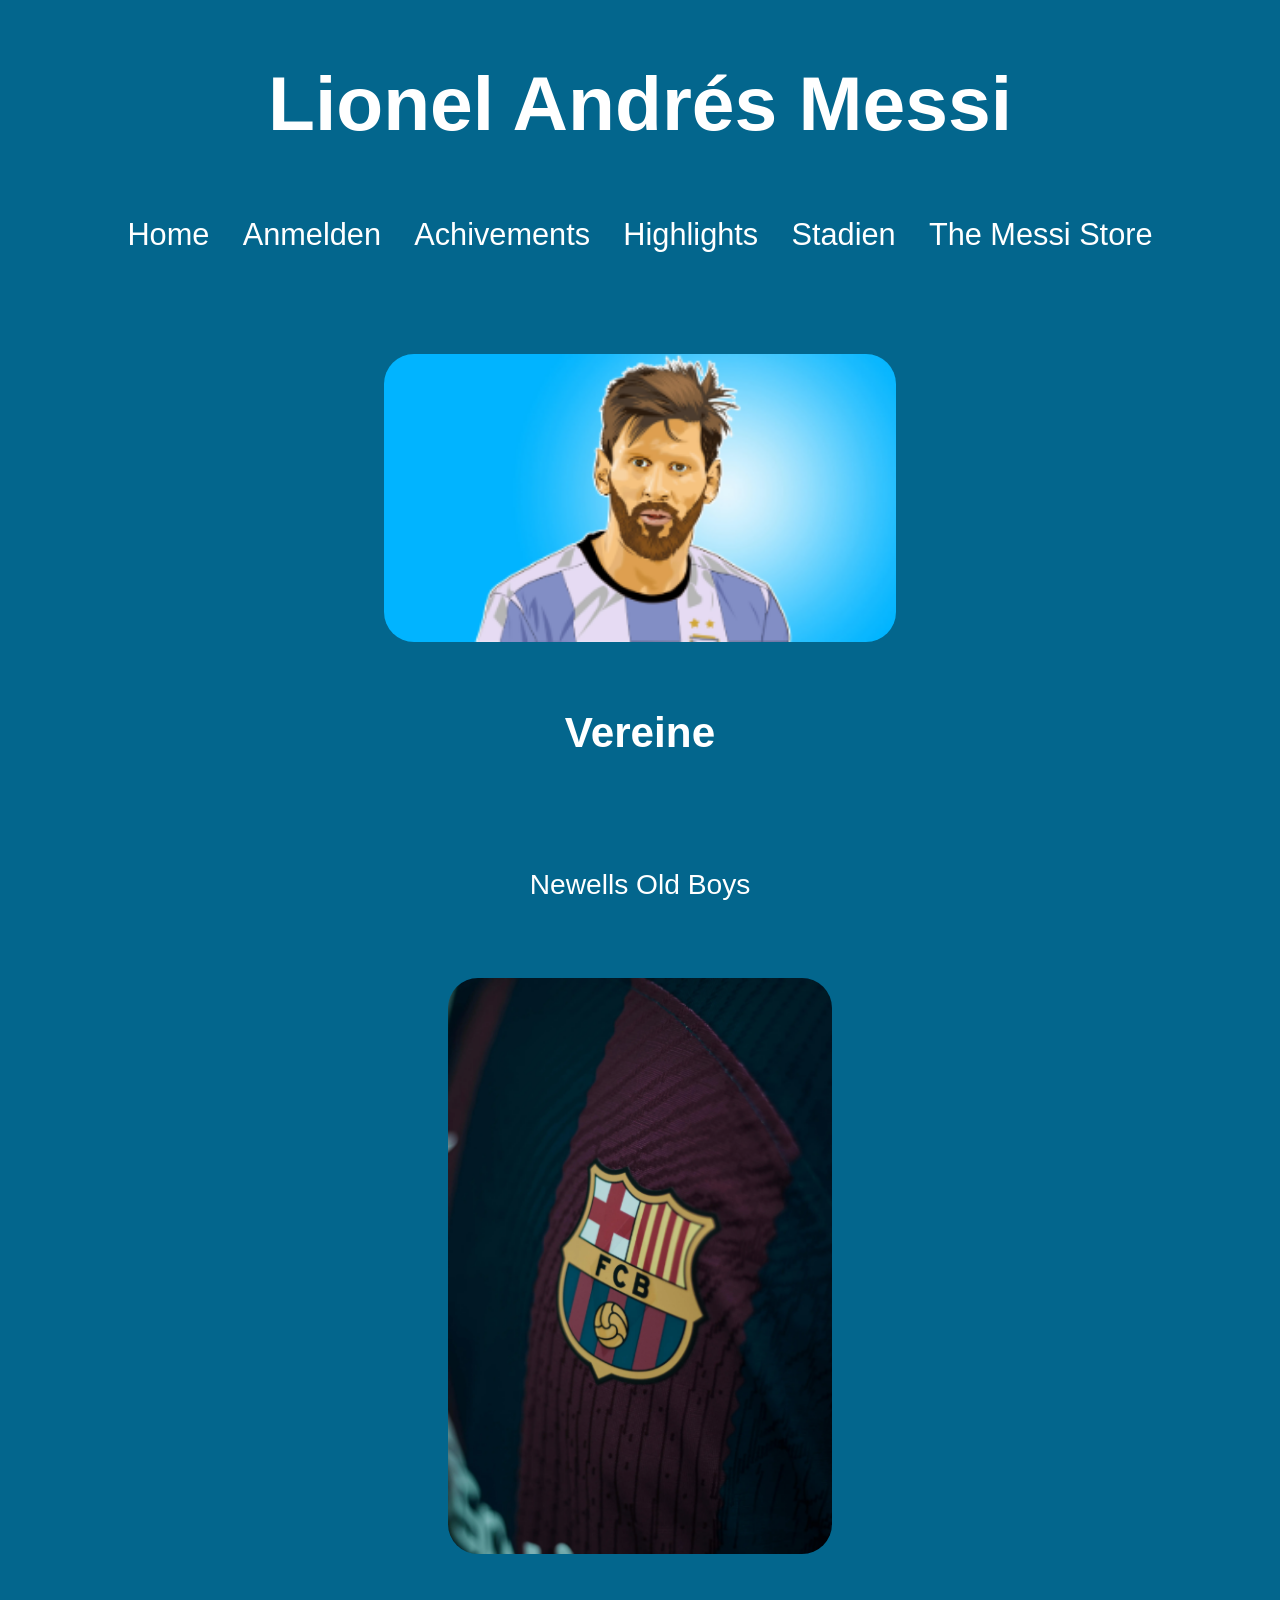
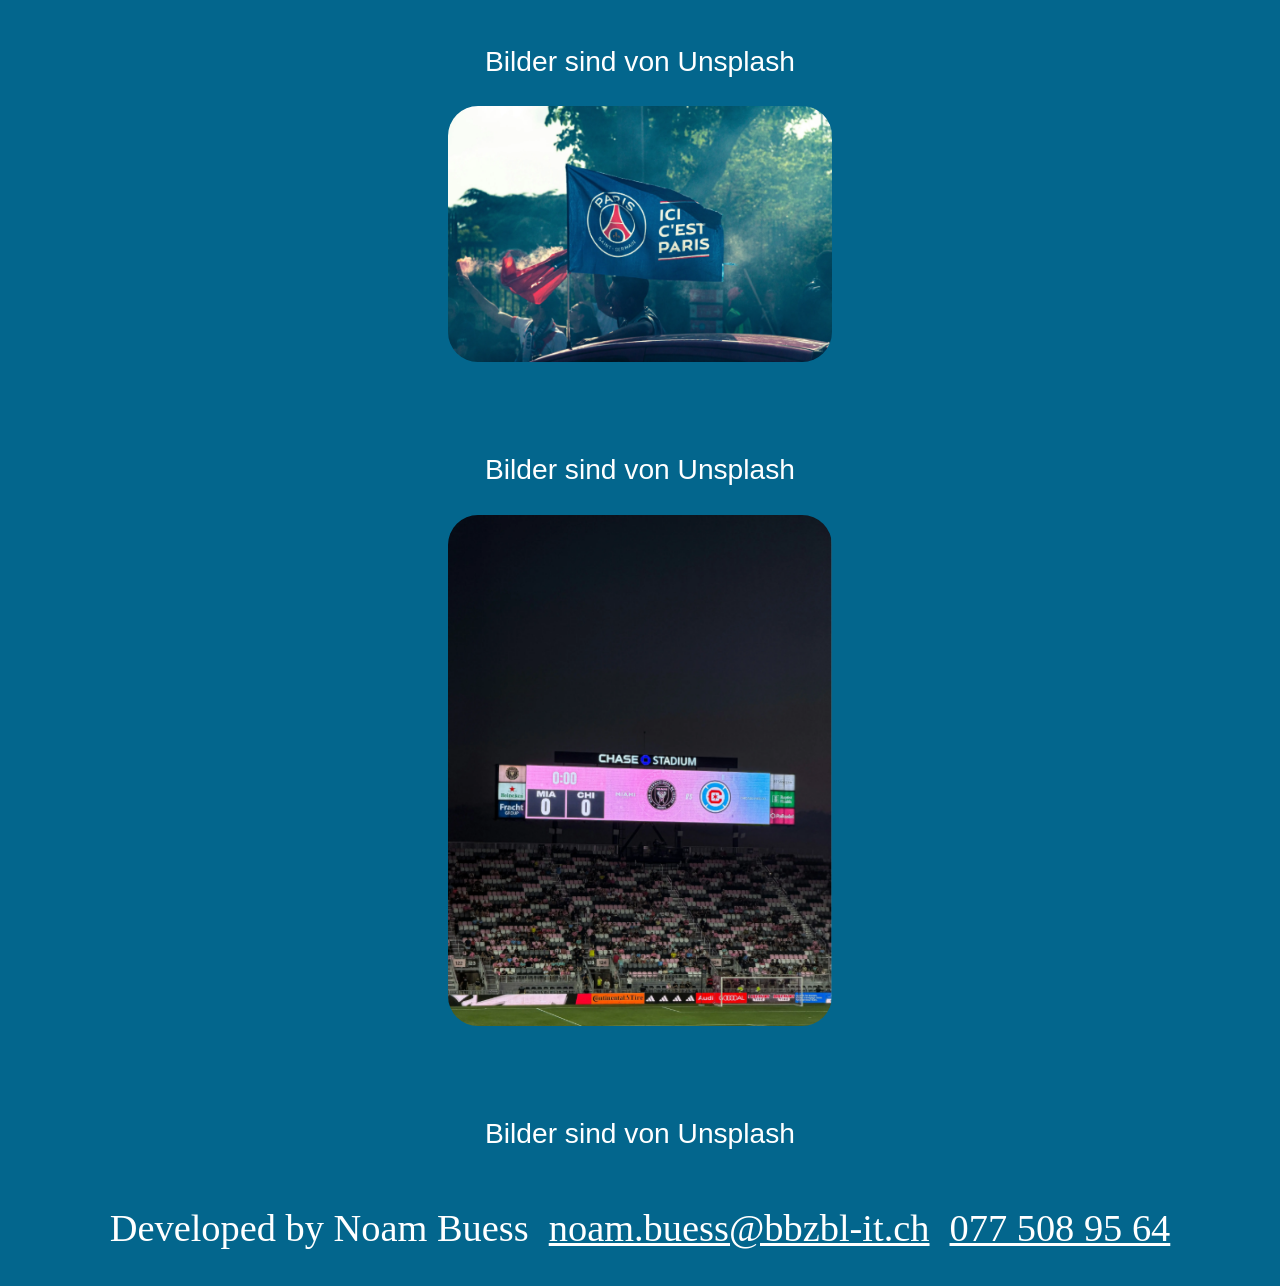
==== commit 3b7013fb: "optimizing" ====
--- a/index.html
+++ b/index.html
@@ -2,7 +2,6 @@
 <html lang="de">
 <head>
     <meta charset="UTF-8">
-    <meta name="robots" content="noindex">
     <meta name="viewport" content="width=device-width, initial-scale=1.0">
     <meta name="description" content="Es geht um eine Übungswebseite über den Fussballspieler Lionel Messi.">
     <title>Lionel Messi</title>
@@ -25,15 +24,15 @@
 
     </div>
     <main class="main">
-        <img src="public/LionelMessiPicture.jpg" alt="Lionel Messi Picture" class="messipicture">
+        <img src="public/LionelMessiPicture.webp" alt="Lionel Messi Picture" class="messipicture">
         <br>
         <h2>Vereine</h2>
         <p id="NOB">Newells Old Boys</p>
-        <img src="public//clubs/FCBarcelona-Logo.jpg" alt="FC Barcelona" class="vereine2"><br> <br>
+        <img src="public//clubs/FCBarcelona-Logo.webp" alt="FC Barcelona" class="vereine2"><br> <br>
         <p>Bilder sind von Unsplash</p>
-        <img src="public//clubs/PSG-Logo.jpg" alt="Paris Saint-Germain Logo" class="vereine"><br> <br>
+        <img src="public//clubs/PSG-Logo.webp" alt="Paris Saint-Germain Logo" class="vereine"><br> <br>
         <p>Bilder sind von Unsplash</p>
-        <img src="public/clubs/InterMiami-Logo.jpg" alt="Inter Miami Logo" class="vereine2"><br> <br>
+        <img src="public/clubs/InterMiami-Logo.webp" alt="Inter Miami Logo" class="vereine2"><br> <br>
         <p>Bilder sind von Unsplash</p>
     </main>
     <footer class="footer">
--- a/index.css
+++ b/index.css
@@ -1,6 +1,6 @@
 :root {
     --red-color: red;
-    --background-color: skyblue;
+    --background-color: rgb(3, 102, 141);
     --darkblue-color: darkblue;
     --white-color: white;
     --lightgreen-color: lightgreen;
@@ -14,6 +14,10 @@
                     "head"
                     "main"
                     "footer";
+
+        label {
+            color: var(--white-color)
+        }
     
         .head {
             grid-area: head;
@@ -28,6 +32,10 @@
                 font-family: Arial, sans-serif;
                 text-align: center;
                 color: var(--white-color);
+
+                h1 {
+                    color: var(--white-color);
+                }
             }
             .navbar {
                 display: flex;
@@ -58,6 +66,18 @@
             text-align: center;
             font-size: 2.2vw;
             font-family: Arial, sans-serif;
+
+            h2 {
+                color: var(--white-color)
+            }
+            
+            p {
+                color: var(--white-color);
+            }
+
+            .main-title {
+                color: var(--white-color);
+            }
             
 
             .messipicture {
@@ -81,7 +101,7 @@
             }
             #NOB {
                 font-size: 2.2vw;
-                color: var(--darkblue-color);
+                color: var(--white-color);
                 margin: 6vw;
             }
             .input {
@@ -108,6 +128,10 @@
             gap: 20px;
             color: var(--red-color);
             font-size: 3vw;
+
+            a, p {
+                color: var(--white-color)
+            }
         }
         .messivideo {
             display: flex;
@@ -121,8 +145,12 @@
         main {
 
             h2:first-child {
-                font-size: 45px;
-                color: var(--darkblue-color);
+                font-size: 4vw;
+                color: var(--white-color);
+            }
+
+            h3 {
+                color: var(--white-color);
             }
         }
     }
@@ -147,7 +175,12 @@
                 font-family: Arial, sans-serif;
                 text-align: center;
                 color: var(--white-color);
-            }
+
+                h2 {
+                    color: var(--white-color);
+                }
+            }
+                
 
             .navbar {
                 display: flex;
@@ -179,9 +212,21 @@
             font-family: Arial, Helvetica, sans-serif;
             font-size: 2.2vw;
 
+            p {
+                color: var(--white-color);
+            }
+
+            li {
+                color: var(--white-color);
+            }
+
+            h3 {
+                color: var(--white-color)
+            }
+
             h2 {
                 font-size: 3vw;
-                color: var(--darkblue-color);
+                color: var(--white-color);
             }
 
             .tbl-h {
